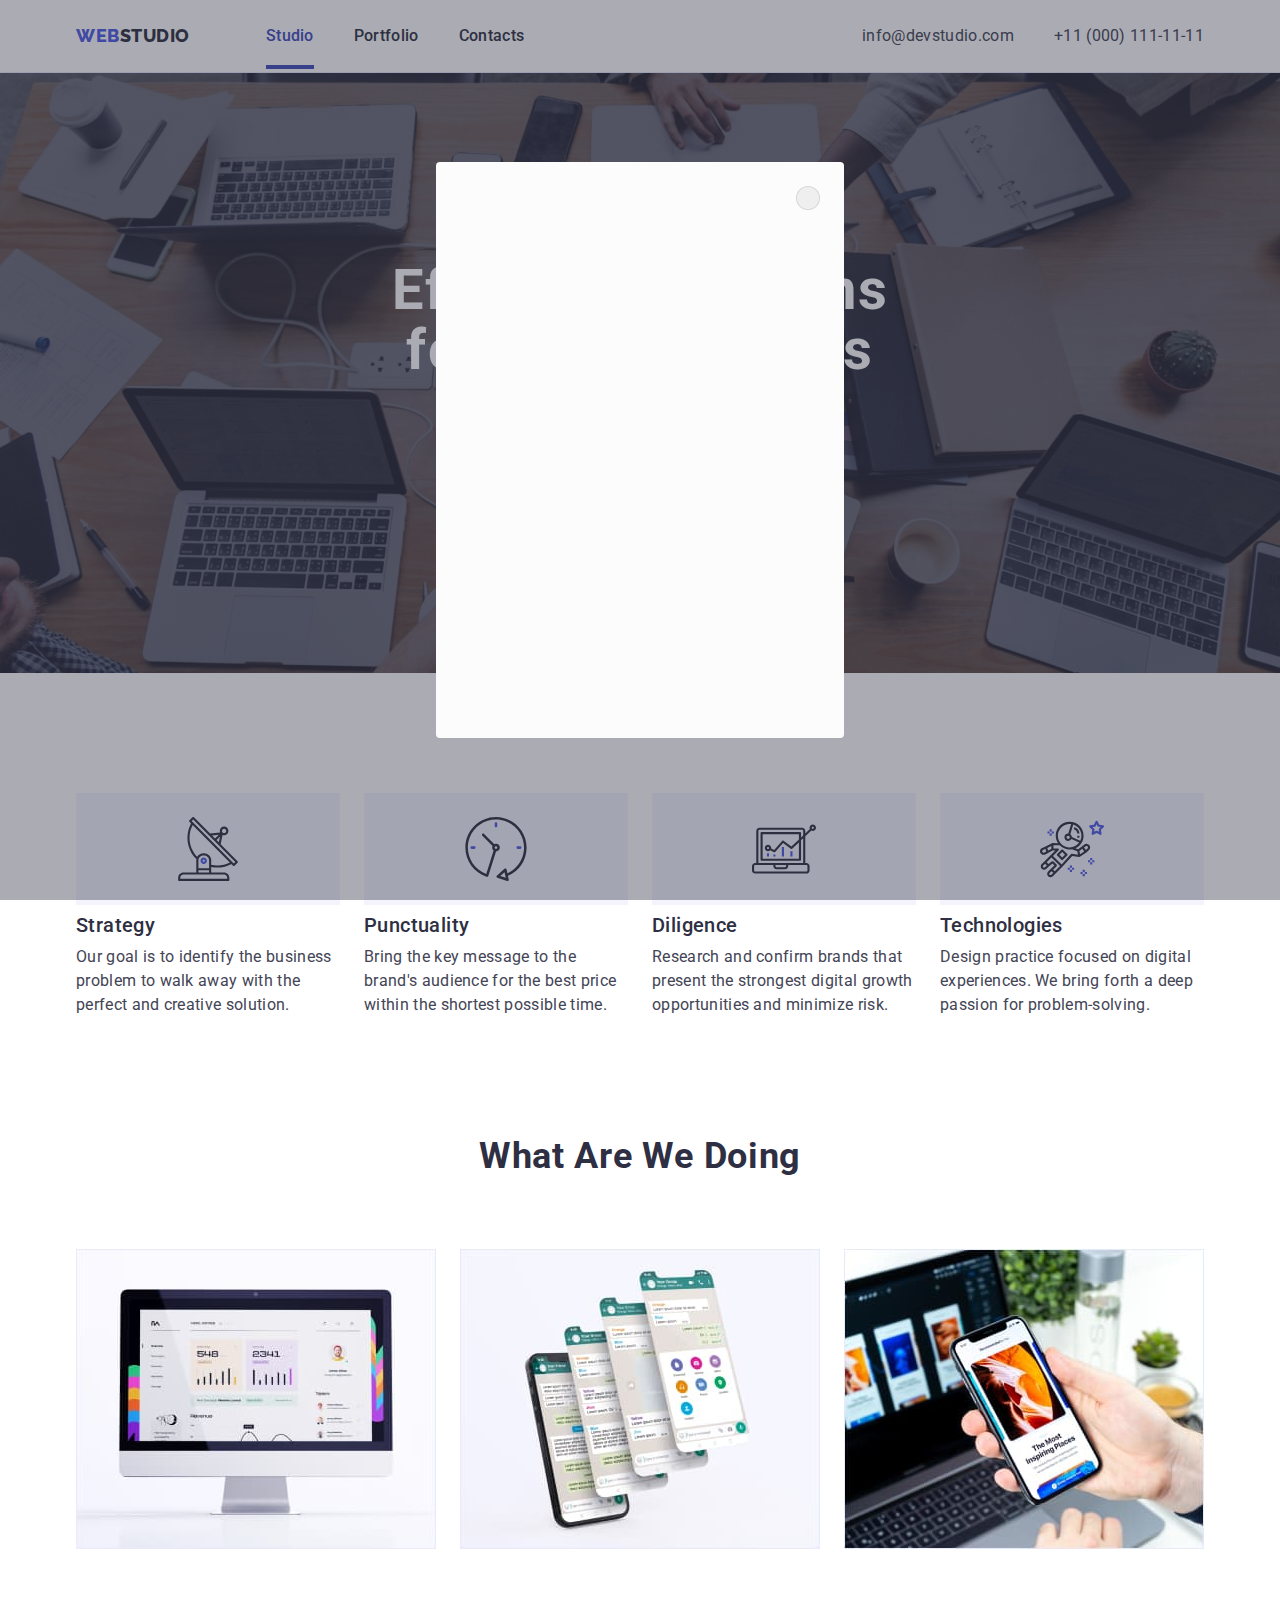
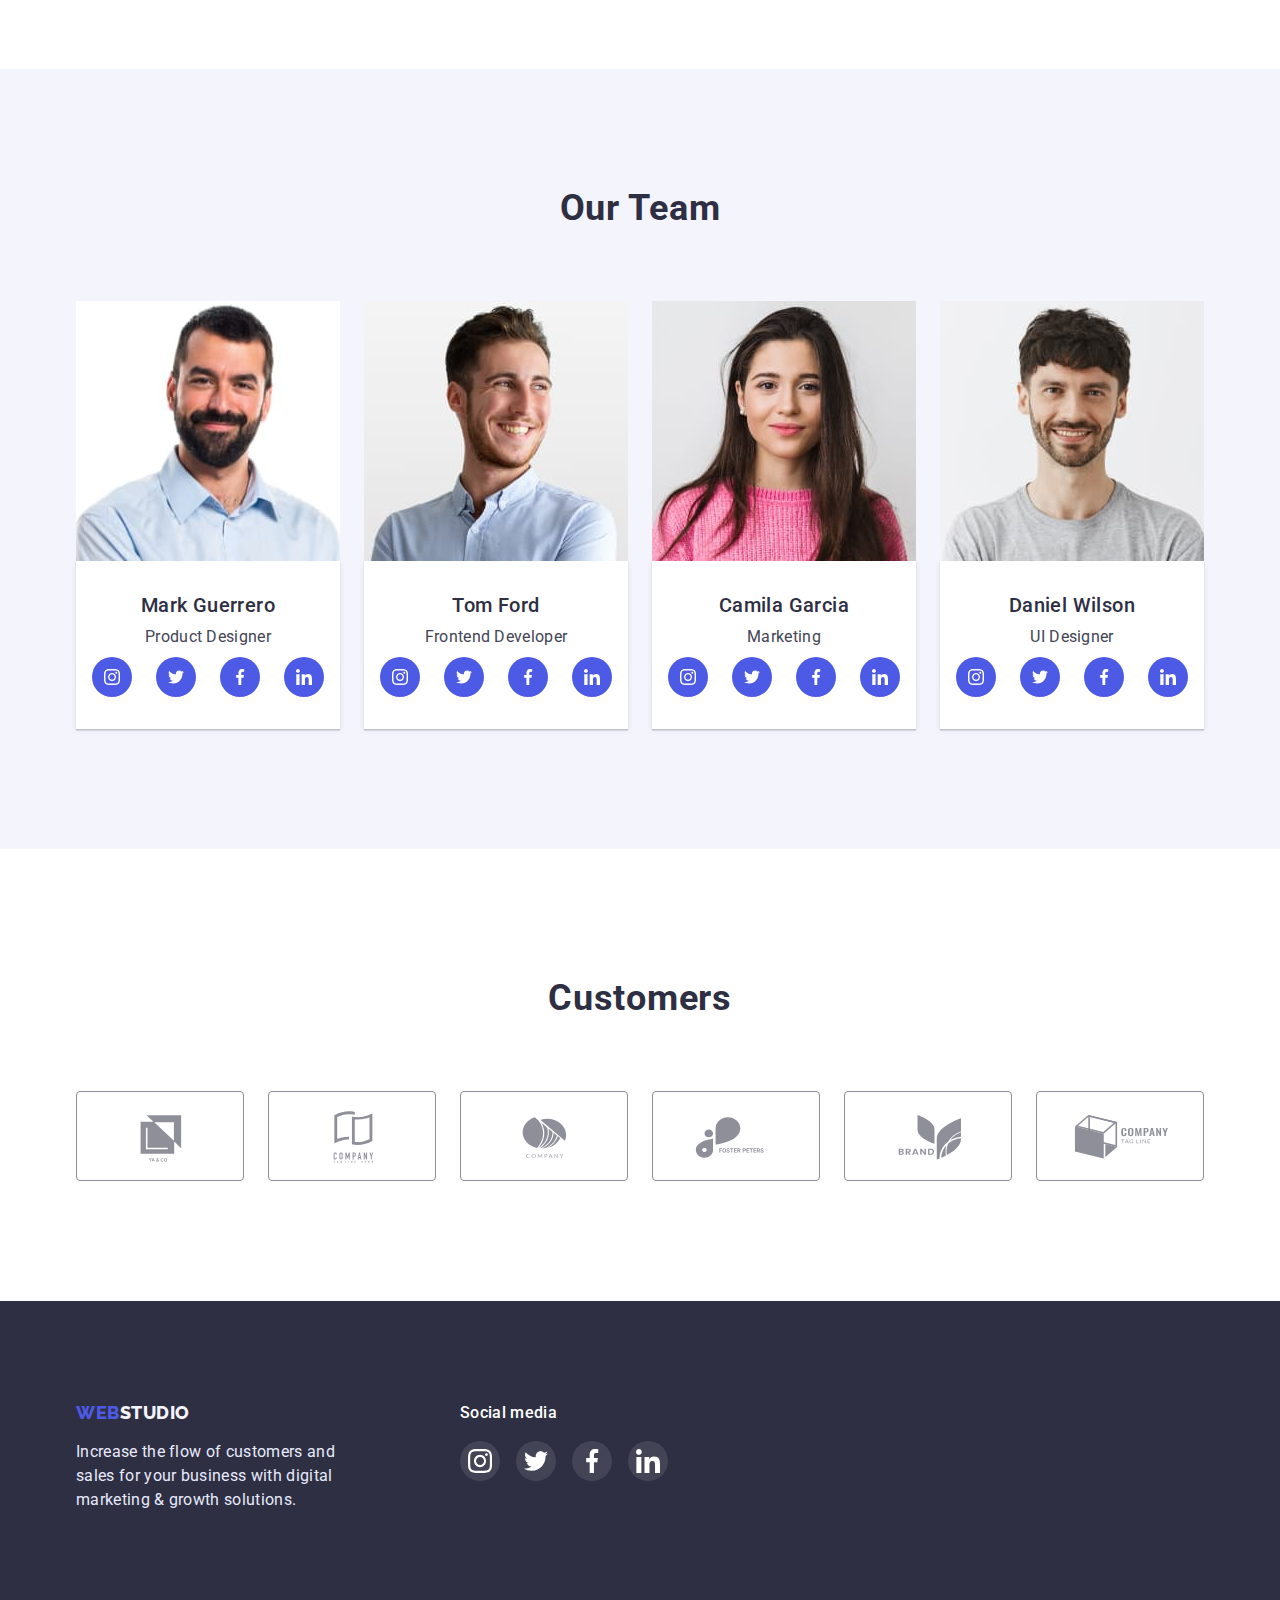
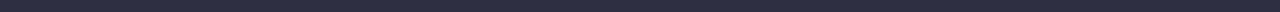
==== index.html @ 72d016c6 "added a modal window" ====
<!DOCTYPE html>
<html lang="en">
<head>
    <meta charset="UTF-8">
    <meta http-equiv="X-UA-Compatible" content="IE=edge">
    <meta name="viewport" content="width=device-width, initial-scale=1.0">
    <title>WebStudio</title>
    <link rel="stylesheet" href="https://cdn.jsdelivr.net/npm/modern-normalize@1.1.0/modern-normalize.min.css">
    <link rel="preconnect" href="https://fonts.googleapis.com"><link rel="preconnect" href="https://fonts.gstatic.com" crossorigin><link href="https://fonts.googleapis.com/css2?family=Raleway:wght@800&family=Roboto:wght@400;500;700&display=swap" rel="stylesheet">
    <link rel="stylesheet" href="./css/styles.css">
</head>
<body>
    <!-- ========= HEADER ====== -->
    <header class="page-header">
        <div class="container page-header-container">
            <nav class="menu menu-nav">
                <a class="logo link margin-logo" href="./index.html"><span class="logo-first">Web</span><span class="logo-second">Studio</span></a>
                <ul class="menu-list list margin-list">
                    <li class="menu-item">
                        <a class=" menu-link link current" href="index.html">Studio</a></li>
                    <li class="menu-item">
                        <a class="menu-link link" href="./portfolio.html">Portfolio</a></li>
                    <li class="menu-item">
                        <a class="menu-link link" href="">Contacts</a></li>
                </ul>
            </nav>
            <address class="address">
                <ul class="address-list list margin-list">
                    <li  class="address-item address-item-email">
                        <a class="email link" href="mailto:info@devstudio.com">info@devstudio.com</a>
                    </li>
                    <li class="address-item address-item-tel">
                        <a class="tel link" href="tel:+110001111111">+11 (000) 111-11-11</a>
                    </li>
                </ul>
            </address>
        </div>
    </header>

        <!-- ==========HERO ========== -->
    <main>
        <section class="hero">
            <div class="container container-header">
                <h1 class="hero-title">Effective Solutions for Your Business</h1>
                <button class="hero-btn btn" type="button" data-modal-open>Order Service</button>
            </div>
        </section>

        <!-- =======FEATURES ========= -->
        <section class="features">
            <div class="container features-container">
                <h2 class="visually-hidden features-title" >Our features</h2>
            <ul class="features-list list margin-list">
                <li class="features-item">
                    <div class="features-images">
                        <svg width="64" height="64">
                            <use class="icons" href="./images/icons.svg#icon-antenna"></use>
                        </svg>
                    </div>
                    <h3 class="feature-name name" >Strategy</h3>
                    <p class="feature-description description">Our goal is to identify the business problem to walk away with the perfect and creative solution. </p>
                </li>
                <li class="features-item">
                    <div class="features-images">
                        <svg width="64" height="64">
                            <use class="icons" href="./images/icons.svg#icon-clock"></use>
                        </svg>
                    </div>
                    <h3 class="feature-name name">Punctuality</h3>
                    <p class="feature-description description">Bring the key message to the brand's audience for the best price within the shortest possible time.</p>
                </li>
                <li class="features-item">
                    <div class="features-images">
                        <svg width="64" height="64">
                            <use class="icons" href="./images/icons.svg#icon-diagram"></use>
                        </svg>
                    </div>
                    <h3 class="feature-name name">Diligence</h3>
                    <p class="feature-description description">Research and confirm brands that present the strongest digital growth opportunities and minimize risk.</p>
                </li>
                <li class="features-item">
                    <div class="features-images">
                        <svg width="64" height="64">
                            <use class="icons" href="./images/icons.svg#icon-astronaut"></use>
                        </svg>
                    </div>
                    <h3 class="feature-name name">Technologies</h3>
                    <p class="feature-description description">Design practice focused on digital experiences. We bring forth a deep passion for problem-solving.</p>
                </li>
            </ul>
            </div>
        </section>

            <!-- =======SERVICES======= -->
        <section class="services">
            <div class="container service-container">
                <h2 class="services-title">What are we doing</h2>
                <ul class="services-list list margin-list">
                    <li class="services-item">
                        <img src="./images/computer.jpg" alt="computer" width="360" height="300">
                    </li>
                    <li class="services-item">
                        <img src="./images/screen.jpg" alt="phonescreen" width="360" height="300">
                    </li>
                    <li class="services-item">
                        <img src="./images/phone.jpg" alt="phone" width="360" height="300">
                    </li>
                </ul>
            </div>
        </section>

        <!-- =============TEAM MEMBERS========== -->
        <section class="team">
            <div class="container team-container">
                <h2 class="team-title">Our Team</h2>
                <ul class="team-list list margin-list">
                    <li class="team-item">
                        <img src="./images/markguerrero.jpg" alt="mark guerrero" width="264" height="260">
                        <div class="team-card">
                            <h3 class="team-name name">Mark Guerrero</h3>
                            <p class="team-position description">Product Designer</p>
                            <div class="team-social">
                                <a class="social-button" href="">
                                    <svg class="social-icon" width="16px" height="16px">
                                        <use href="./images/icons.svg#icon-instagram"></use>
                                    </svg>
                                </a>
                                <a class="social-button" href="">
                                    <svg class="social-icon" width="16px" height="16px">
                                        <use href="./images/icons.svg#icon-twitter"></use>
                                    </svg>
                                </a>                                
                                <a class="social-button" href="">
                                    <svg class="social-icon" width="16px" height="16px">
                                        <use href="./images/icons.svg#icon-facebook"></use>
                                    </svg>
                                </a>                                
                                <a class="social-button" href="">
                                    <svg class="social-icon" width="16px" height="16px">
                                        <use href="./images/icons.svg#icon-linkedin"></use>
                                    </svg>
                                </a>
                            </div>
                        </div>
                    </li>
                    <li class="team-item"> 
                        <img src="./images/tomford.jpg" alt="tom ford" width="264" height="260">
                        <div class="team-card">
                            <h3 class="team-name name">Tom Ford</h3>
                            <p class="team-position description">Frontend Developer</p>
                            <div class="team-social">
                                <a class="social-button" href="">
                                    <svg class="social-icon" width="16px" height="16px">
                                        <use href="./images/icons.svg#icon-instagram"></use>
                                    </svg>
                                </a>
                                <a class="social-button" href="">
                                    <svg class="social-icon" width="16px" height="16px">
                                        <use href="./images/icons.svg#icon-twitter"></use>
                                    </svg>
                                </a>                                
                                <a class="social-button" href="">
                                    <svg class="social-icon" width="16px" height="16px">
                                        <use href="./images/icons.svg#icon-facebook"></use>
                                    </svg>
                                </a>                                
                                <a class="social-button" href="">
                                    <svg class="social-icon" width="16px" height="16px">
                                        <use href="./images/icons.svg#icon-linkedin"></use>
                                    </svg>
                                </a>
                            </div>
                        </div>
                    </li>
                    <li class="team-item"> 
                        <img src="./images/camilagarcia.jpg" alt="camila garcia" width="264" height="260">
                        <div class="team-card">
                            <h3 class="team-name name">Camila Garcia</h3>
                            <p class="team-position description">Marketing</p>
                            <div class="team-social">
                                <a class="social-button" href="">
                                    <svg class="social-icon" width="16px" height="16px">
                                        <use href="./images/icons.svg#icon-instagram"></use>
                                    </svg>
                                </a>
                                <a class="social-button" href="">
                                    <svg class="social-icon" width="16px" height="16px">
                                        <use href="./images/icons.svg#icon-twitter"></use>
                                    </svg>
                                </a>                                
                                <a class="social-button" href="">
                                    <svg class="social-icon" width="16px" height="16px">
                                        <use href="./images/icons.svg#icon-facebook"></use>
                                    </svg>
                                </a>                                
                                <a class="social-button" href="">
                                    <svg class="social-icon" width="16px" height="16px">
                                        <use href="./images/icons.svg#icon-linkedin"></use>
                                    </svg>
                                </a>
                            </div>
                        </div>
                    </li>
                    <li class="team-item"> 
                        <img src="./images/danielwilson.jpg" alt="daniel wilson" width="264" height="260">
                        <div class="team-card">
                            <h3 class="team-name name">Daniel Wilson</h3>
                            <p class="team-position description">UI Designer</p>
                            <div class="team-social">
                                <a class="social-button" href="">
                                    <svg class="social-icon" width="16px" height="16px">
                                        <use href="./images/icons.svg#icon-instagram"></use>
                                    </svg>
                                </a>
                                <a class="social-button" href="">
                                    <svg class="social-icon" width="16px" height="16px">
                                        <use href="./images/icons.svg#icon-twitter"></use>
                                    </svg>
                                </a>                                
                                <a class="social-button" href="">
                                    <svg class="social-icon" width="16px" height="16px">
                                        <use href="./images/icons.svg#icon-facebook"></use>
                                    </svg>
                                </a>                                
                                <a class="social-button" href="">
                                    <svg class="social-icon" width="16px" height="16px">
                                        <use href="./images/icons.svg#icon-linkedin"></use>
                                    </svg>
                                </a>
                            </div>
                        </div>
                    </li>
                </ul>
            </div>
        </section>

        <!-- Customers -->
        <section class="customers">
            <div class="customers-container container">
                <h2 class="customers-title">Customers</h2>
                <ul class="customers-list list">
                    <li class="customers-item">
                        <a class="customers-link" href="">
                            <svg class="customers-icon" width="104px" height="56px">
                                <use href="./images/icons.svg#icon-Logo1"></use>
                            </svg>
                        </a>
                    </li>
                    <li class="customers-item">
                        <a class="customers-link" href="">
                            <svg class="customers-icon" width="104px" height="56px">
                                <use href="./images/icons.svg#icon-Logo2"></use>
                            </svg>
                        </a>
                    </li>                    
                    <li class="customers-item">
                        <a class="customers-link" href="">
                            <svg class="customers-icon" width="104px" height="56px">
                                <use href="./images/icons.svg#icon-Logo3"></use>
                            </svg>
                        </a>
                    </li>
                    <li class="customers-item">
                        <a class="customers-link" href="">
                            <svg class="customers-icon" width="104px" height="56px">
                                <use href="./images/icons.svg#icon-Logo4"></use>
                            </svg>
                        </a>
                    </li>
                    <li class="customers-item">
                        <a class="customers-link" href="">
                            <svg class="customers-icon" width="104px" height="56px">
                                <use href="./images/icons.svg#icon-Logo5"></use>
                            </svg>
                        </a>
                    </li>
                    <li class="customers-item">
                        <a class="customers-link" href="">
                            <svg class="customers-icon" width="104px" height="56px">
                                <use href="./images/icons.svg#icon-Logo6"></use>
                            </svg>
                        </a>
                    </li>
                </ul>
            </div>
            
        </section>
    </main>
    <!-- ============FOOTER -->
    <footer class="page-footer">
        <div class="container footer-container">
            <div class="logo-footer">
                <a class="logo link" href="./index.html"><span class="footer-logo-first">Web</span><span class="footer-logo-second">Studio</span></a>
                <p class="footer-description description">Increase the flow of customers and sales for your business with digital marketing & growth solutions.</p>
            </div>
            <div class="media-footer">
                <h3 class="footer-social-title">Social media</h3>
                <ul class="footer-social-list list">
                    <li class="footer-social-item">
                        <a class="footer-social-link link" href="">
                            <svg class="footer-social-icon" width="24px" height="24px">
                                <use href="./images/icons.svg#icon-instagram"></use>
                            </svg>
                        </a>
                    </li>
                    <li class="footer-social-item">
                        <a class="footer-social-link link" href="">
                            <svg class="footer-social-icon" width="24px" height="24px">
                                <use href="./images/icons.svg#icon-twitter"></use>
                            </svg>
                        </a> 
                    </li>                               
                    <li class="footer-social-item">
                        <a class="footer-social-link link" href="">
                        <svg class="footer-social-icon" width="24px" height="24px">
                            <use href="./images/icons.svg#icon-facebook"></use>
                        </svg>
                        </a> 
                    </li>                               
                    <li class="footer-social-item">
                        <a class="footer-social-link link" href="" type="button">
                            <svg class="footer-social-icon" width="24px" height="24px">
                                <use href="./images/icons.svg#icon-linkedin"></use>
                            </svg>
                        </a>
                    </li>
                </ul>
            </div>
        </div>    
    </footer>
    <!-- ============/footer -->

    <!-- Modal window -->

    <div class="modal-background">
        <div class="modal-window" data-modal>
            <button class="modal-button" type="button" data-modal-close>
                <svg class="modal-image" width="8px" height="8px">
                    <use href="../goit-markup-hw-05/images/closebutton.svg"></use>
                </svg>
            </button>
        </div>
    </div>
    <script src="./js/modal.js"></script>
</body>
</html>
---- css/styles.css ----
h1,h2,h3,h4, p {
    margin-top: 0;
    margin-bottom: 0;
}

ul, ol {
    padding-left: 0;
}

img {
    display: block;
}

button {
    cursor: pointer;
}

.container {
    max-width: 1158px;
    margin: 0px auto;
    padding: 0px 15px;
}

body {
    font-family: Roboto, sans-serif;
    letter-spacing: 0.02em;
}

:root {
    --primary-text-color: #2E2F42;
    --secondary-text-color: #434455;
    --primary-accent-color: #404BBF;
    --secondary-accent-color: #4D5AE5;
    --dark-background-text: #FFFFFF;
    --light-background-color: #F4F4FD;
}

/* ======= COMPONENTS ======== */

/* .link.current {
    color: var(--primary-accent-color)
    text-decoration: underline;
} */

.list {
    list-style: none;
}

.link {
    text-decoration: none;
}

.name {
    font-weight: 500;
    font-size: 20px;
    line-height: 1.2;
    letter-spacing: 0.02em;
}

.description {
    font-size: 16px;
    line-height: 1.5;
}

.margin-list {
    margin-bottom: 0;
    margin-top: 0;
}

.padding-top {
    padding-top: 120px;
}

.padding-bottom {
    padding-bottom: 120px;
}

/* =====/components========= */

/* =================== HEADER =================== */

.page-header {
    background-image: var(--dark-background-text);
    border-bottom: 1px solid #E7E9FC;
    padding-top: 24px;
    padding-bottom: 24px;
}

.page-header-container {
    display: flex;
    align-items: center;
}

.menu-nav {
    display: flex;
    align-items: center;
}
.menu-list {
    display: flex;
    align-items: center;
}

.menu-item:not(:last-child) {
    margin-right: 40px;
}

/* відділяє мейл і тел */
.address {
    margin-left: auto;
}
/* --- */

.address-list {
    display: flex;
    align-items: center;
}

.logo {
    font-family: 'Raleway', sans-serif;
    font-weight: 800;
    font-size: 18px;
    line-height: 1.33;
    letter-spacing: 0.03em;
    text-transform: uppercase;
}

.margin-logo {
    margin-right: 76px;
}

.logo-first {
    color: var(--secondary-accent-color);
}

.logo-second {
    color: var(--primary-text-color);
}

.menu-link {
    padding-top: 24px;
    padding-bottom: 24px;

    font-weight: 500;
    font-size: 16px;
    line-height: 1.5;
    color: var(--primary-text-color)
}

.menu-link:hover,
.menu-link:focus {
    color: var(--primary-accent-color);
}

.current {
    position: relative;
    color: var(--primary-accent-color);
}

.current::after {
    position: absolute;
    content: '';
    display: block;
    width: 100%;
    height: 4px;
    left: 0;
    bottom: 0;
    margin: 0 0;
    /* opacity: 0; */
    /* transition: opacity 250ms cubic-bezier(0.165, 0.84, 0.44, 1); */

    background-color: var(--primary-accent-color);
}

.current:hover::after {
    /* opacity: 1; */

}

.email {
    margin-right: 40px;
}

.tel,
.email {
    padding-top: 24px;
    padding-bottom: 24px;

    font-style: normal;
    font-size: 16px;
    line-height: 1.5;
    color: var(--secondary-text-color)
}

.tel:hover,
.tel:focus {
    color: var(--primary-accent-color);
}

.email:hover,
.email:focus {
    color: var(--primary-accent-color);
}

/* =================== HERO =================== */

.hero {
    background-image: 
    linear-gradient(
        rgba(46, 47, 66, 0.7), 
        rgba(46, 47, 66, 0.7)),
    url(../images/people-office.jpg);
    /* background-color: var(--secondary-text-color); */

    background-size: cover;
    background-position: center;
    background-repeat: no-repeat;

    max-width: 1440px;
    height: 600px;
    margin-left: auto;
    margin-right: auto;
    padding-top: 188px;
    padding-bottom: 188px;
}

.hero-title {
    margin-bottom: 48px;
    max-width: 496px;
    margin-right: auto;
    margin-left: auto;

    font-size: 56px;
    line-height: 1.07;
    letter-spacing: 0.02em;
    text-align: center;
    color: var(--dark-background-text);
}

.hero-btn {
    display: flex;
    align-items: center;
    min-width: 169px;
    margin-left: auto;
    margin-right: auto;
    padding: 16px 32px;
    border-radius: 4px;
    border: 1px solid transparent;
    box-shadow: 0px 4px 4px rgba(0, 0, 0, 0.15);

    font-family: inherit;
    font-weight: 500;
    font-size: 16px;
    line-height: 1.5;
    letter-spacing: 0.04em;
    color: var(--dark-background-text);
    cursor: pointer;
    background-color: var(--secondary-accent-color);
}

.hero-btn:hover,
.hero-btn:focus {
    background-color: var(--primary-accent-color);
    box-shadow: 0px 4px 4px rgba(0, 0, 0, 0.15);
}
/* =================== FEATURES =================== */

.visually-hidden {
    position: absolute;
    white-space: nowrap;
    width: 1px;
    height: 1px;
    overflow: hidden;
    border: 0;
    padding: 0;
    clip: rect(0 0 0 0);
    clip-path: inset(50%);
    margin: -1px;
}

.features {
    padding-top: 120px;
    padding-bottom: 120px;
}

.features-list {
    display: flex;
    flex-wrap: wrap;
    margin-left: -24px;
}

.features-item {
    flex-basis: calc( 100% / 4 - 24px );
    margin-left: 24px;
}

.feature-name {
    margin-bottom: 8px;

    color: var(--primary-text-color)
}

.feature-description {
    color: var(--secondary-text-color);
}

.features-images {
    display: flex;
    justify-content: center;
    padding-top: 24px;
    padding-bottom: 24px;
    margin-bottom: 8px;

    background-color: var(--light-background-color);
}

/* =================== SERVICES =================== */

.services {
    padding-bottom: 120px;
}

.services-list {
    display: flex;
    align-items: center;
    margin-bottom: 0;
    margin-top: 0;
    gap: 24px;
}

.services-title {
    margin-bottom: 72px;

    font-size: 36px;
    line-height: 1.11;
    letter-spacing: 0.02em;
    text-align: center;
    text-transform: capitalize;
    color: var(--primary-text-color);
}

/* alternative list width: */

/* .services-item {
    flex-basis: calc( (100%-2) * 48 / 3 ) ;
}  */

/* ================= TEAM MEMBERS ============== */

.team {
    background-color: var(--light-background-color);
    padding-top: 120px;
    padding-bottom: 120px;
}

.team-title {
    margin-bottom: 72px;

    font-size: 36px;
    line-height: 1.11;
    letter-spacing: 0.02em;
    text-align: center;
    text-transform: capitalize;
    color: var(--primary-text-color);
}

.team-list {
    display: flex;
    flex-wrap: wrap;
    align-items: center;
}

.team-item:not(:nth-child(4n)) {
    margin-right: 24px;
}

.team-card {
    background-color: #FFFFFF;
    padding-bottom: 32px;
    padding-top: 32px;
    box-shadow: 0px 1px 6px rgba(46, 47, 66, 0.08), 0px 1px 1px rgba(46, 47, 66, 0.16), 0px 2px 1px rgba(46, 47, 66, 0.08);
}


.team-name {
    margin-bottom: 8px;
    text-align: center;
    color: var(--primary-text-color);
}

.team-position {
    text-align: center;
    color: var(--secondary-text-color);
    margin-bottom: 8px;
}

.team-social {
    display: flex;
    justify-content: space-between;
    align-items: center;
    width: 232px;
    margin-right: auto;
    margin-left: auto;
}

.social-button {
    display: flex;
    justify-content: center;
    align-items: center;
    width: 40px;
    height: 40px;
    border-radius: 50%;
    background-color: var(--secondary-accent-color);
    border-color: transparent;
}

.social-button:is(:hover, :focus) {
    background-color: var(--primary-accent-color);
}

.social-icon {
    fill: var(--dark-background-text);
}

/* =========== Customers ============ */

.customers {
    padding-top: 130px;
    padding-bottom: 120px;
}

.customers-title {
    margin-bottom: 72px;

    font-family: 'Roboto', sans-serif;
    font-size: 36px;
    line-height: 1.1;
    text-align: center;
    letter-spacing: 0.02em;
    color: var(--primary-text-color);
}

.customers-list {
    display: flex;
    align-items: center;
    flex-wrap: wrap;
    margin-top: 0;
    margin-bottom: 0;  
    gap: 24px;  
}

.customers-item {
}

.customers-link {
    display: flex;
    max-width: 168px;
    padding: 16px 32px;
    border: 1px solid #8E8F99;
    border-radius: 4px;
}

.customers-link:is(:hover, :focus) {
    border-color: var(--secondary-accent-color);
}

.customers-icon {
    fill: #8E8F99;
}

.customers-link:is(:hover, :focus) .customers-icon {
    fill: var(--secondary-accent-color);
}

/* =========== FOOTER ============ */

.page-footer {
    background-color: var(--primary-text-color);
    padding-top: 100px;
    padding-bottom: 100px;
}

.footer-container {
    display: flex;
}

.media-footer {
    width: 208px;
    margin-left: 120px;
}

.footer-logo-first {
    color:var(--secondary-accent-color);
}

.footer-logo-second {
    color:var(--light-background-color);
}

.footer-description {
    width: 264px;
    margin-top: 16px;

    letter-spacing: 0.02em;
    color: #E7E9FC;
}

.footer-social-title {
    margin-bottom: 16px;

    font-family: 'Roboto', sans-serif;
    font-weight: 500;
    font-size: 16px;
    line-height: 1.5;
    letter-spacing: 0.02em;
    color: var(--dark-background-text);
}

.footer-social-list {
    display: flex;
    width: 208px;
    margin-left: -16px;
}

.footer-social-link {
    flex-basis: calc(100% / 4 - 16px);
    display: flex;
    align-items: center;
    width: 40px;
    height: 40px;
    margin-left: 16px;
    background-color: var(--secondary-text-color);
    border-radius: 50%;
}

.footer-social-icon {
    margin-left: auto;
    margin-right: auto;
    fill: var(--dark-background-text);
}

.footer-social-link:is(:hover, :focus) {
    background-color: #31D0AA;
}



/* ======= PORTFOLIO PAGE =========*/

/* ====== Filter buttons ======= */

.filters {
    padding-top: 96px;
    padding-bottom: 120px;
}

.filter-list {
    display: flex;
    align-items: center;
    justify-content: center;
}

.filter-item:not(:last-child) {
    margin-right: 24px;
}

.filter-btn {
    display: flex;
    flex-direction: row;
    align-items: flex-start;
    padding: 12px 24px;
    border-radius: 4px;
    border: 1px solid transparent;

    font-family: inherit;
    font-weight: 500;
    font-size: 16px;
    line-height: 1.5;
    align-items: center;
    text-align: center;
    letter-spacing: 0.04em;
    color: var(--secondary-accent-color);
    background-color: var(--light-background-color);
    cursor: pointer;
}

.filter-btn:hover,
.filter-btn:focus {
    color: var(--dark-background-text);
    background-color: var(--primary-accent-color);
    box-shadow: 0px 3px 1px rgba(0, 0, 0, 0.1), 0px 2px 1px rgba(0, 0, 0, 0.08), 0px 2px 2px rgba(0, 0, 0, 0.12);
}

/* <!-- =========== Work examples ============== --> */

.work-list {
    display: flex;
    align-items: center;
    flex-wrap: wrap;
    margin-top: 72px;
}

.work-item:not(:nth-child(3n)) {
    margin-right: 24px;
}

.work-item:not(:nth-last-child(-n+3)) {
    margin-bottom: 48px;
}

.work-item {
    box-shadow: 0px 1px 6px rgba(46, 47, 66, 0.08);
}

.work-item:hover {
    border: var(--light-background-color);
    box-shadow: 0px 1px 6px rgba(46, 47, 66, 0.08), 0px 1px 1px rgba(46, 47, 66, 0.16), 0px 2px 1px rgba(46, 47, 66, 0.08);}

.work-card {
    padding: 32px 16px;
    background-color: var(--dark-background-text);
    border: 1px solid #E7E9FC;
    border-top: transparent;
}

.work-name {
    margin-bottom: 8px;
    color: var(--primary-text-color);
}

.work-description {
    color: var(--secondary-text-color);
}

/* ====== Modal window ========= */

.modal-background {
    position: fixed;
    top: 0;
    left: 0;
    width: 100%;
    height: 100%;
    background-color: rgba(46, 47, 66, 0.4);
}

.modal-window {
    display: flex;
    justify-content: end;
    position: absolute;
    top: 50%;
    left: 50%;
    transform: translate(-50%, -50%);
    width: 408px;
    height: 576px;
    padding: 24px;
    border-radius: 4px;
    background-color: #FCFCFC;
}

.modal-button {
    width: 24px;
    height: 24px;
    border-radius: 50%;
    border: 1px solid rgba(0, 0, 0, 0.1);
    /* background-color: #E7E9FC; */
}

.modal-image {
    fill: #000;
}
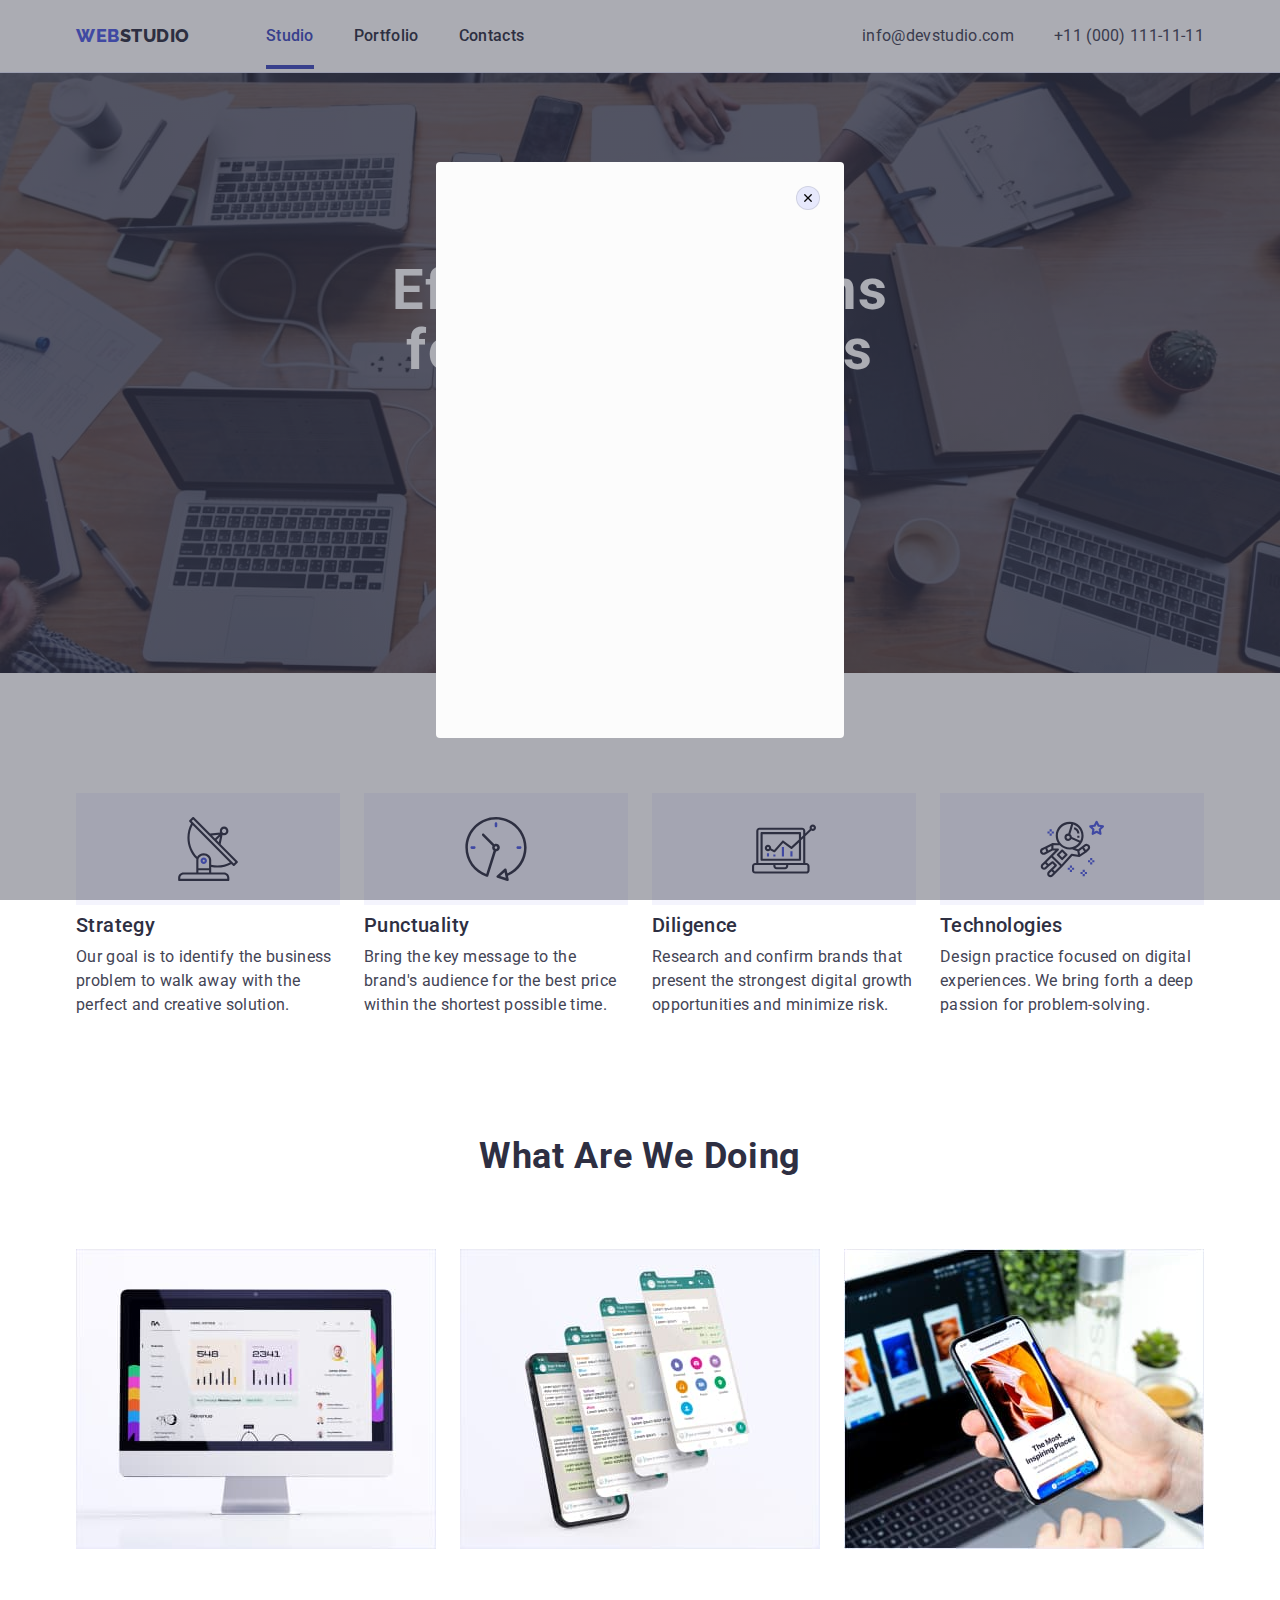
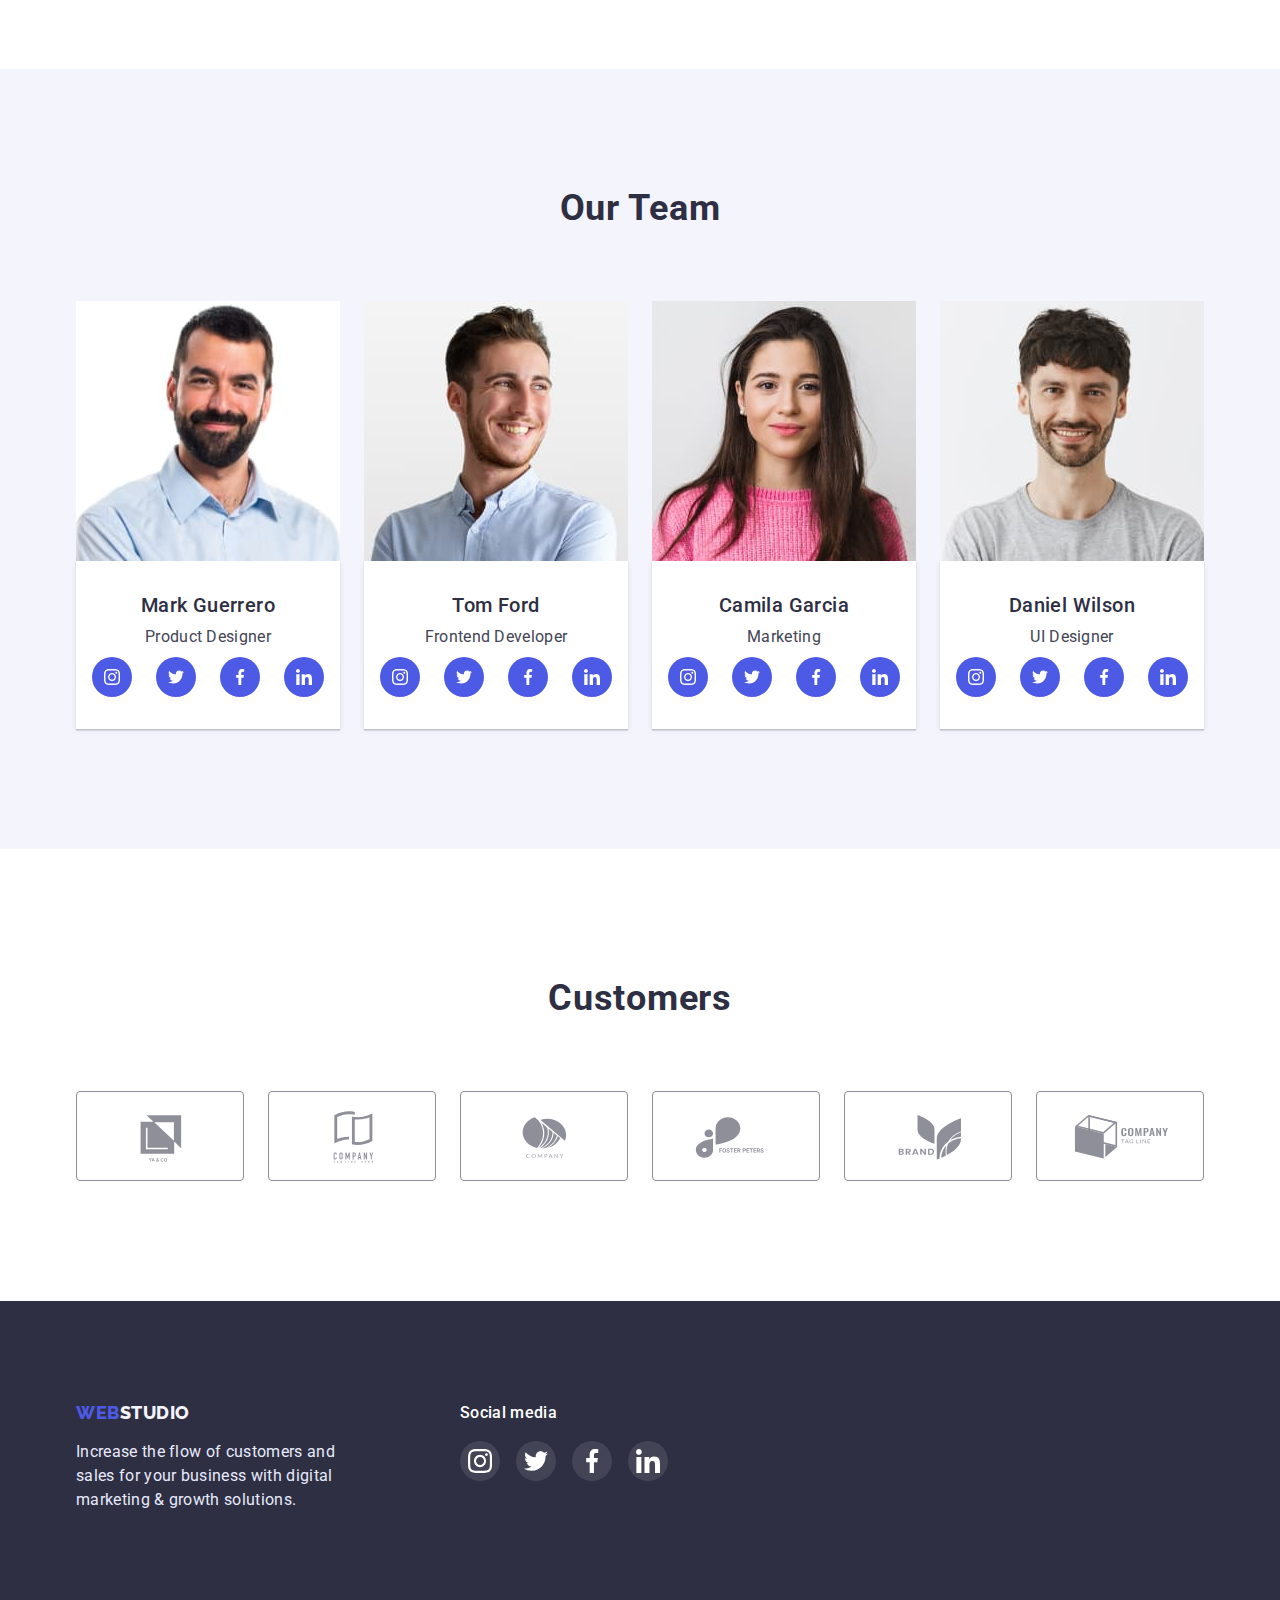
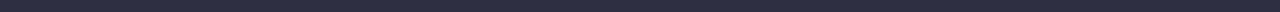
==== commit 3f1f17ab: "added icon" ====
--- a/index.html
+++ b/index.html
@@ -42,7 +42,7 @@
         <section class="hero">
             <div class="container container-header">
                 <h1 class="hero-title">Effective Solutions for Your Business</h1>
-                <button class="hero-btn btn" type="button" data-modal-open>Order Service</button>
+                <button class="hero-btn btn" type="button">Order Service</button>
             </div>
         </section>
 
@@ -333,14 +333,13 @@
     <!-- Modal window -->
 
     <div class="modal-background">
-        <div class="modal-window" data-modal>
-            <button class="modal-button" type="button" data-modal-close>
+        <div class="modal-window">
+            <button class="modal-button" type="button">
                 <svg class="modal-image" width="8px" height="8px">
-                    <use href="../goit-markup-hw-05/images/closebutton.svg"></use>
+                    <use href="./images/icons.svg#icon-closebutton"></use>
                 </svg>
             </button>
         </div>
     </div>
-    <script src="./js/modal.js"></script>
 </body>
 </html>--- a/css/styles.css
+++ b/css/styles.css
@@ -631,6 +631,20 @@
     color: var(--secondary-text-color);
 }
 
+.card-overlay {
+    position: relative;
+}
+
+.card-text {
+    position: absolute;
+    width: 296px;
+
+    font-size: 16px;
+    line-height: 1.5;
+    letter-spacing: 0.02em;
+    color: var(--light-background-color);
+}
+
 /* ====== Modal window ========= */
 
 .modal-background {
@@ -657,13 +671,16 @@
 }
 
 .modal-button {
+    display: flex;
+    justify-content: center;
+    align-items: center;
     width: 24px;
     height: 24px;
     border-radius: 50%;
     border: 1px solid rgba(0, 0, 0, 0.1);
-    /* background-color: #E7E9FC; */
+    background-color: #E7E9FC;
 }
 
 .modal-image {
-    fill: #000;
+    stroke: #000;
 }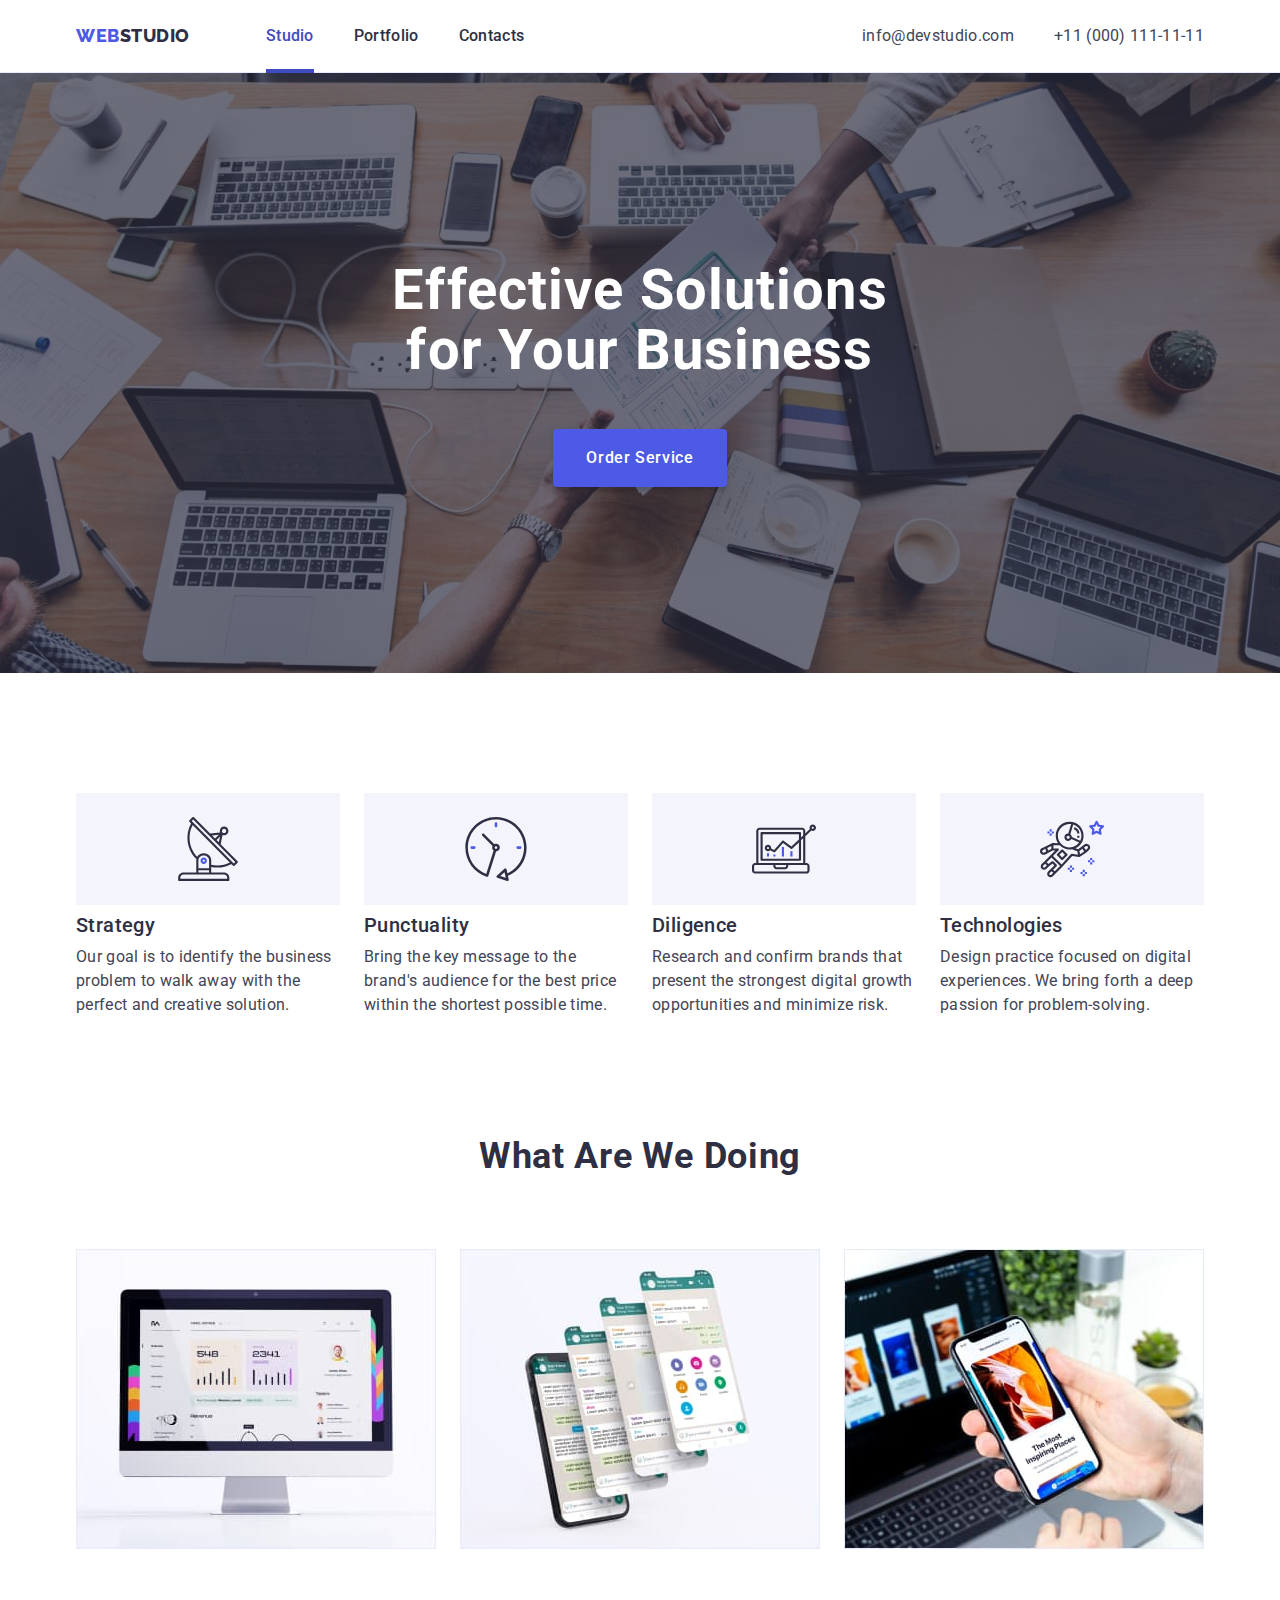
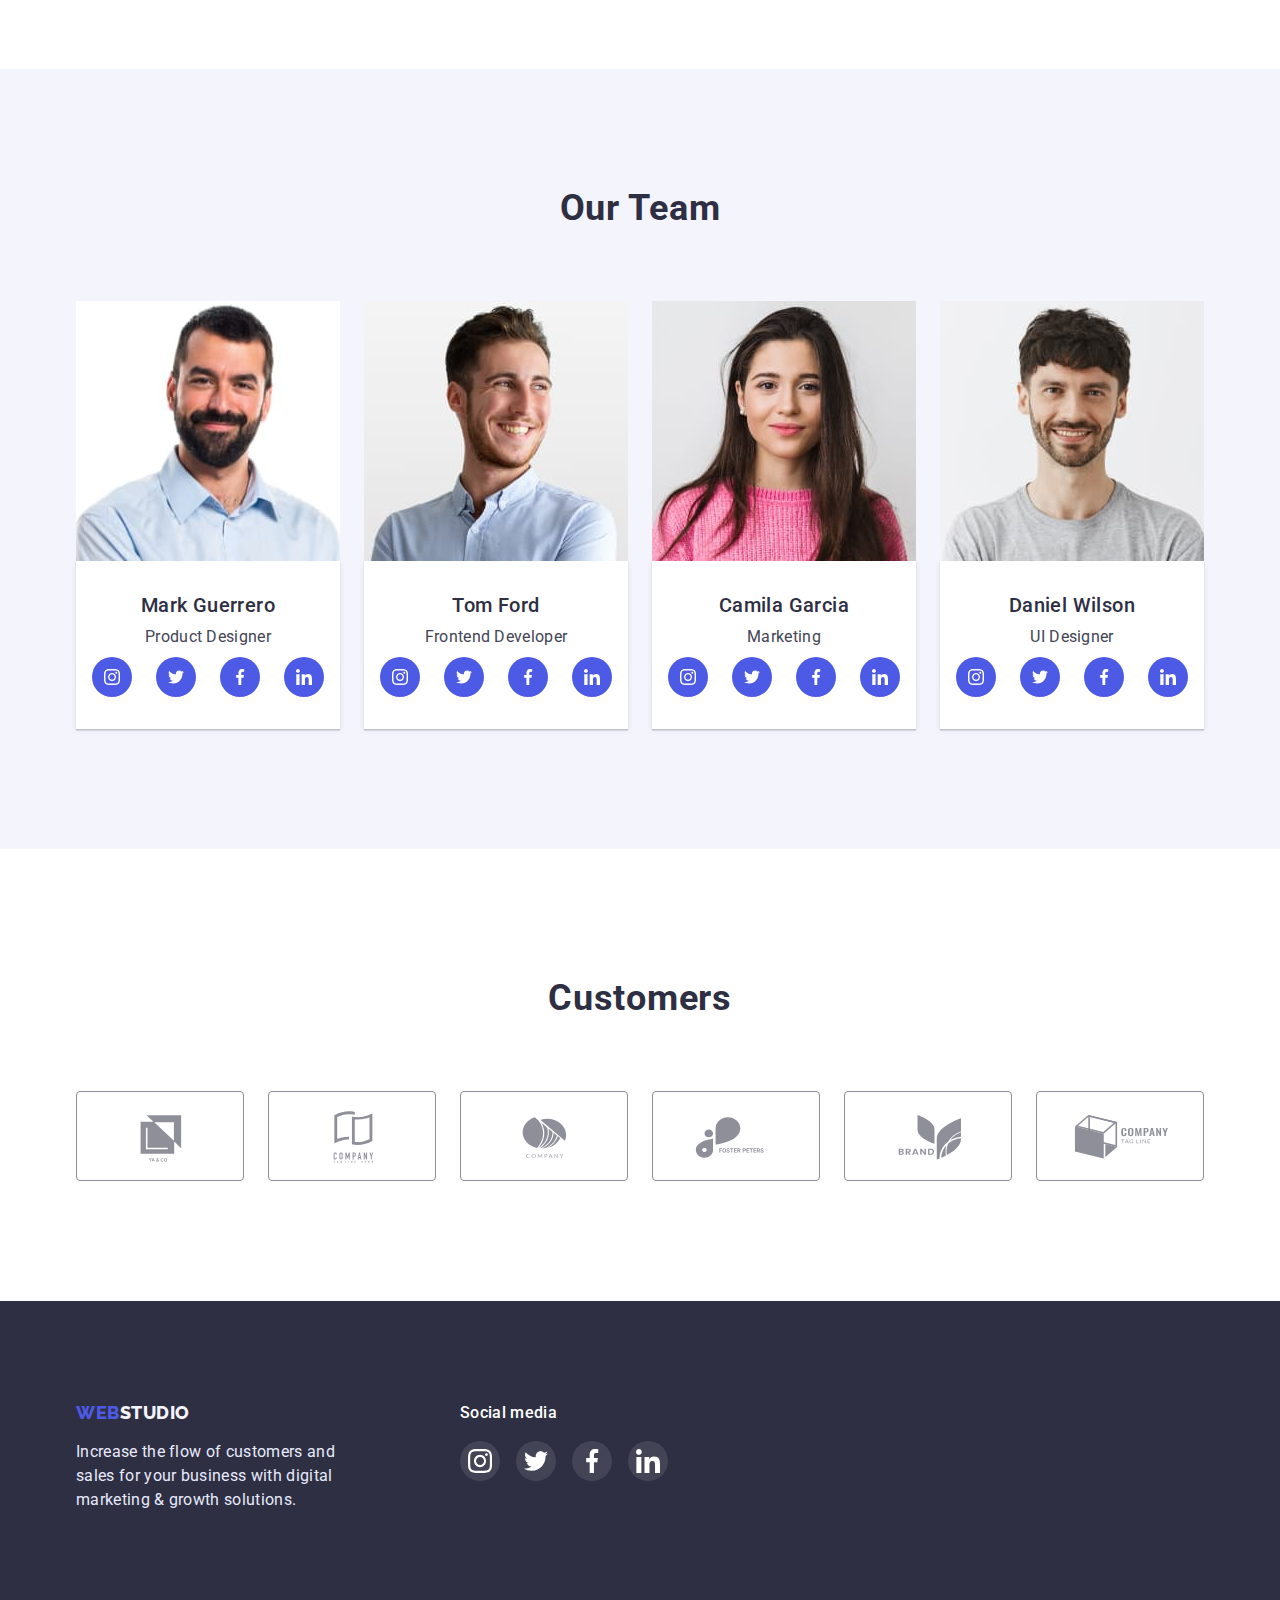
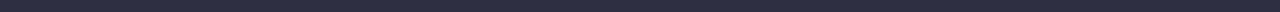
==== commit 3e7b7cdf: "created animation" ====
--- a/index.html
+++ b/index.html
@@ -42,7 +42,7 @@
         <section class="hero">
             <div class="container container-header">
                 <h1 class="hero-title">Effective Solutions for Your Business</h1>
-                <button class="hero-btn btn" type="button">Order Service</button>
+                <button class="hero-btn btn" type="button" data-modal-open>Order Service</button>
             </div>
         </section>
 
@@ -332,14 +332,17 @@
 
     <!-- Modal window -->
 
-    <div class="modal-background">
+    <div class="modal-background is-hidden" data-modal>
         <div class="modal-window">
-            <button class="modal-button" type="button">
+            <button class="modal-button" type="button" data-modal-close>
                 <svg class="modal-image" width="8px" height="8px">
                     <use href="./images/icons.svg#icon-closebutton"></use>
                 </svg>
             </button>
         </div>
     </div>
+    <!-- ===== JS Modal ========= -->
+
+    <script src="./js/modal.js"></script>
 </body>
 </html>--- a/css/styles.css
+++ b/css/styles.css
@@ -84,6 +84,7 @@
     border-bottom: 1px solid #E7E9FC;
     padding-top: 24px;
     padding-bottom: 24px;
+    box-shadow: 0px 2px 1px rgba(46, 47, 66, 0.08), 0px 1px 1px rgba(46, 47, 66, 0.16), 0px 1px 6px rgba(46, 47, 66, 0.08);
 }
 
 .page-header-container {
@@ -138,7 +139,7 @@
 
 .menu-link {
     padding-top: 24px;
-    padding-bottom: 24px;
+    padding-bottom: 28px;
 
     font-weight: 500;
     font-size: 16px;
@@ -633,11 +634,39 @@
 
 .card-overlay {
     position: relative;
+    max-width: 360px;
+    max-height: 300px;
+    overflow: hidden;
+}
+
+.card-overlay::before {
+    display: inline-block;
+    content: '';
+    position: absolute;
+    width: 100%;
+    height: 100%;
+    background-color: var(--secondary-accent-color);
+    transform: translateY(100%);
+    transition: transform 900ms cubic-bezier(0.19, 1, 0.22, 1);
+}
+
+.card-overlay:hover .card-text  {
+    opacity: 1;
+    transition: opacity 800ms;
+}
+
+.card-overlay:hover::before{
+    transform: translateY(0);
+    opacity: 1;
 }
 
 .card-text {
     position: absolute;
+    top: 50%;
+    left: 50%;
+    transform: translate(-50%, -50%);
     width: 296px;
+    opacity: 0;
 
     font-size: 16px;
     line-height: 1.5;
@@ -653,7 +682,10 @@
     left: 0;
     width: 100%;
     height: 100%;
+    opacity: 1;
     background-color: rgba(46, 47, 66, 0.4);
+
+    transition: opacity 800ms cubic-bezier(0.23, 1, 0.320, 1); */
 }
 
 .modal-window {
@@ -662,13 +694,20 @@
     position: absolute;
     top: 50%;
     left: 50%;
-    transform: translate(-50%, -50%);
+    transform: translate(-50%, -50%) scale(1);
     width: 408px;
     height: 576px;
     padding: 24px;
     border-radius: 4px;
     background-color: #FCFCFC;
-}
+
+    transition: transform 400ms cubic-bezier(0.23, 1, 0.320, 1);
+}
+
+.modal-background.is-hidden .modal-window {
+    transform: translate(-50%, -50%) scale(0.7);
+}
+
 
 .modal-button {
     display: flex;
@@ -681,6 +720,20 @@
     background-color: #E7E9FC;
 }
 
-.modal-image {
-    stroke: #000;
-}+.modal-button:hover {
+    background-color: var(--primary-accent-color);
+}
+
+.modal-button:hover .modal-image {
+    fill: #fff;
+}
+
+.modal-image:hover {
+    fill: #000;
+}
+
+.is-hidden {
+    opacity: 0;
+    visibility: hidden;
+    pointer-events: none;
+}
